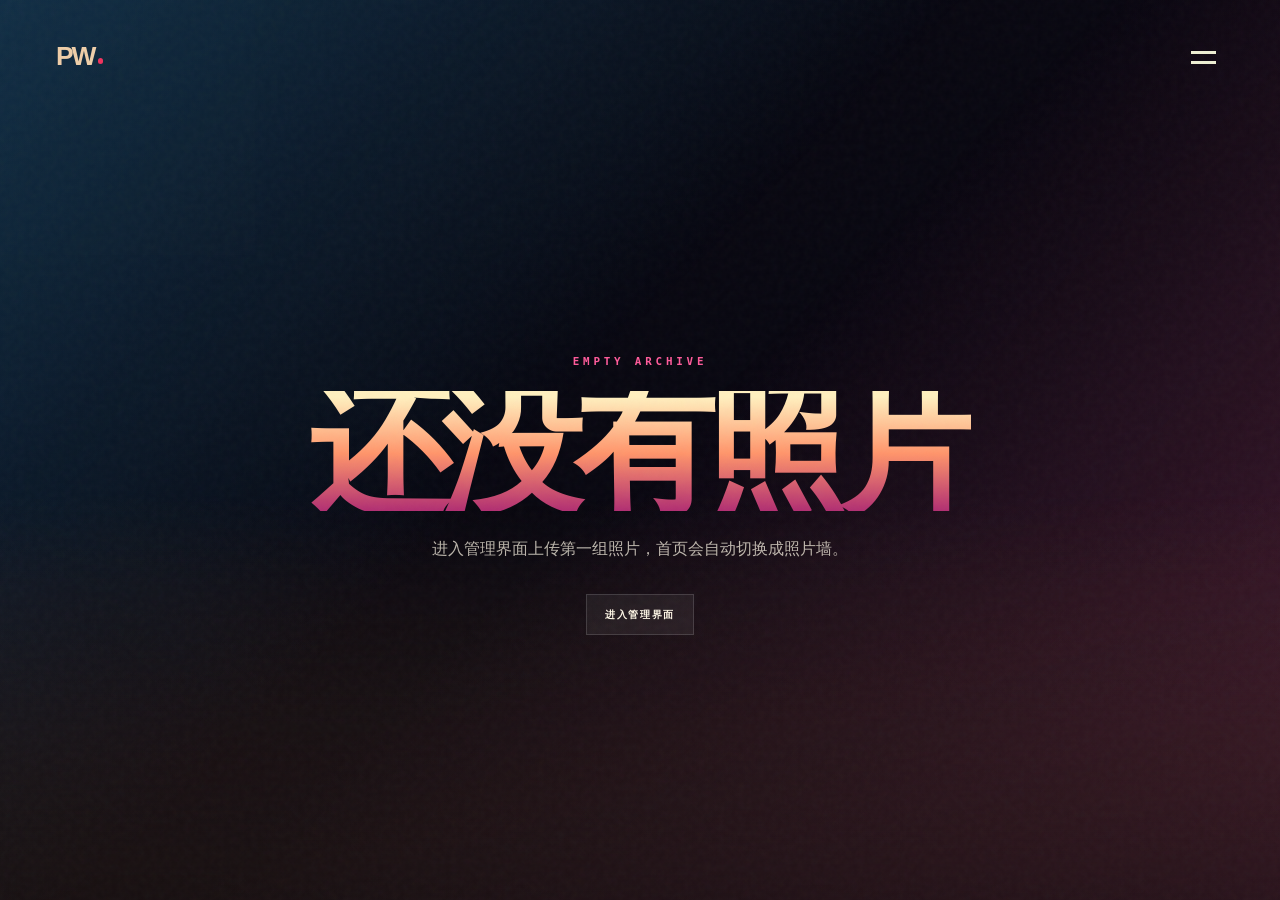
==== index.html @ e17e4522 "Improve empty photo wall state" ====
<!DOCTYPE html>
<html lang="zh-CN">
<head>
  <meta charset="UTF-8">
  <meta name="viewport" content="width=device-width, initial-scale=1.0">
  <meta name="theme-color" content="#090811">
  <title>PHOTO WALL — 记忆的维度</title>
  <link rel="stylesheet" href="style.css">
</head>
<body>
  <div class="loader" id="loader" aria-live="polite">
    <span class="loader-mark">PW</span>
    <div class="loader-progress"><span id="loader-bar"></span></div>
    <span class="loader-value" id="loader-value">00</span>
  </div>

  <header class="site-header" id="site-header">
    <a class="brand" href="#top" aria-label="返回顶部">
      <span class="brand-main">PW</span>
      <span class="brand-dot"></span>
    </a>
    <div class="header-count"><span id="header-current">01</span> / <span id="header-total">00</span></div>
    <button class="menu-button" id="menu-button" type="button" aria-label="打开照片索引" aria-expanded="false">
      <span></span><span></span>
    </button>
  </header>

  <aside class="menu-panel" id="menu-panel" aria-hidden="true">
    <div class="menu-panel-inner">
      <div class="menu-groups-head">
        <p class="eyebrow">PHOTO GROUPS</p>
        <span>选择要浏览的相册</span>
      </div>
      <div class="menu-groups" id="menu-groups"></div>
      <p class="eyebrow menu-archive-label">MEMORY ARCHIVE</p>
      <nav class="menu-list" id="menu-list"></nav>
      <p class="menu-foot">DRAG, SCROLL, REMEMBER.</p>
    </div>
  </aside>

  <div class="hm-wrapper" id="top">
    <section class="hero-mask" id="hero-mask">
      <div class="hm-bg"><img id="hm-bg-img" src="" alt=""></div>
      <div class="hm-color"></div>
      <div class="hm-vignette"></div>
      <div class="hm-matte" id="hm-matte"></div>

      <svg class="hm-cutout" id="hm-cutout" aria-label="照片墙 Photo Wall">
        <defs>
          <mask id="hm-text-mask">
            <rect id="hm-mask-base" x="0" y="0" width="100%" height="100%" fill="white"></rect>
            <g id="hm-mask-words" fill="black" text-anchor="middle">
              <text class="hm-svg-title">照片墙</text>
              <text class="hm-svg-subtitle">PHOTO WALL</text>
            </g>
          </mask>
        </defs>
        <rect class="hm-cutout-matte" x="0" y="0" width="100%" height="100%" mask="url(#hm-text-mask)"></rect>
        <g id="hm-fill-words" class="hm-fill-words" text-anchor="middle">
          <text class="hm-svg-title">照片墙</text>
          <text class="hm-svg-subtitle">PHOTO WALL</text>
        </g>
      </svg>

      <div class="scroll-cue">
        <span>SCROLL TO EXPLORE</span>
        <i></i>
      </div>

      <section class="empty-hero" id="empty-hero" aria-hidden="true">
        <p class="eyebrow">EMPTY ARCHIVE</p>
        <h1>还没有照片</h1>
        <p>进入管理界面上传第一组照片，首页会自动切换成照片墙。</p>
        <a href="/admin.html">进入管理界面</a>
      </section>

      <section class="release-panel" id="release-panel">
        <div class="release-glow"></div>
        <p class="eyebrow">A PERSONAL ARCHIVE</p>
        <h1 class="release-title">
          <span>瞬间</span>
          <span>永不褪色</span>
        </h1>
        <div class="release-meta">
          <span id="release-count">00 FRAMES</span>
          <span>CAPTURED IN TIME</span>
        </div>
        <div class="release-arrow">⌄</div>
      </section>

      <div class="hm-flash" id="hm-flash"></div>
    </section>
    <div class="hm-spacer"></div>
  </div>

  <main id="main">
    <section class="story-intro">
      <div class="story-intro-image parallax-media">
        <img id="story-cover" src="" alt="">
      </div>
      <div class="story-intro-copy reveal">
        <p class="eyebrow">THE STORY SO FAR</p>
        <h2 id="intro-quote">光影交错，时间在此停留。</h2>
        <p>一些地点，一些面孔，一些无法重演的天气。照片替我们留住了当时没来得及认真凝视的部分。</p>
      </div>
    </section>

    <div class="photo-stories" id="photo-sections"></div>

    <section class="archive">
      <div class="archive-head reveal">
        <p class="eyebrow">FULL ARCHIVE</p>
        <h2>全部影像</h2>
        <p>拖动浏览 / DRAG TO EXPLORE</p>
      </div>
      <div class="strip-viewport" id="strip-viewport">
        <div class="strip-track" id="strip-track"></div>
      </div>
    </section>

    <footer class="footer">
      <p class="eyebrow reveal">END OF TRANSMISSION</p>
      <div class="footer-mark reveal">PW</div>
      <p class="footer-copy reveal">EVERY FRAME, A UNIQUE MOMENT.</p>
      <button class="back-top reveal" id="back-top" type="button">返回顶部 ↑</button>
    </footer>
  </main>

  <div class="lightbox" id="lightbox" aria-hidden="true" role="dialog" aria-modal="true">
    <button class="lightbox-overlay" type="button" aria-label="关闭"></button>
    <button class="lightbox-close" id="lightbox-close" type="button" aria-label="关闭">&times;</button>
    <button class="lightbox-nav lightbox-prev" id="lightbox-prev" type="button" aria-label="上一张">‹</button>
    <button class="lightbox-nav lightbox-next" id="lightbox-next" type="button" aria-label="下一张">›</button>
    <div class="lightbox-content">
      <img class="lightbox-img" id="lightbox-img" src="" alt="">
      <div class="lightbox-caption" id="lightbox-caption"></div>
    </div>
    <div class="lightbox-counter" id="lightbox-counter"></div>
  </div>

  <script src="script.js"></script>
</body>
</html>
---- style.css ----
:root {
  --bg: #090811;
  --bg-soft: #11101a;
  --text: #fff8e7;
  --muted: rgba(255, 248, 231, 0.55);
  --pink: #ff5b9b;
  --orange: #ff8b5c;
  --purple: #7e3cff;
  --line: rgba(255, 255, 255, 0.14);
  --ease: cubic-bezier(0.16, 1, 0.3, 1);
  --display: Impact, Haettenschweiler, "Arial Narrow Bold", "PingFang SC", sans-serif;
  --sans: Arial, "PingFang SC", "Microsoft YaHei", sans-serif;
  --mono: "Cascadia Code", Consolas, monospace;
}

* { box-sizing: border-box; margin: 0; padding: 0; }
html { background: var(--bg); scroll-behavior: smooth; scrollbar-width: none; }
html::-webkit-scrollbar { display: none; width: 0; height: 0; }
body {
  background: var(--bg);
  color: var(--text);
  font-family: var(--sans);
  overflow-x: hidden;
  -webkit-font-smoothing: antialiased;
}
body.menu-open,
body.lightbox-open { overflow: hidden; }
button, a { color: inherit; font: inherit; }
button { border: 0; }
img { display: block; }

body::after {
  content: "";
  position: fixed;
  inset: 0;
  z-index: 1000;
  pointer-events: none;
  opacity: 0.035;
  background-image: url("data:image/svg+xml,%3Csvg viewBox='0 0 180 180' xmlns='http://www.w3.org/2000/svg'%3E%3Cfilter id='n'%3E%3CfeTurbulence type='fractalNoise' baseFrequency='.75' numOctaves='3' stitchTiles='stitch'/%3E%3C/filter%3E%3Crect width='100%25' height='100%25' filter='url(%23n)' opacity='.9'/%3E%3C/svg%3E");
}

.eyebrow {
  font-family: var(--mono);
  font-size: 0.68rem;
  font-weight: 700;
  letter-spacing: 0.35em;
  text-transform: uppercase;
}

/* Loader */
.loader {
  position: fixed;
  inset: 0;
  z-index: 2000;
  display: grid;
  grid-template-columns: auto minmax(120px, 280px) auto;
  align-items: center;
  justify-content: center;
  gap: 1.25rem;
  background: #08070e;
  transition: opacity 0.7s var(--ease), visibility 0.7s;
}
.loader.hidden { opacity: 0; visibility: hidden; pointer-events: none; }
.loader-mark { font: 900 1rem/1 var(--display); letter-spacing: -0.05em; }
.loader-progress { width: 30vw; max-width: 280px; height: 2px; background: rgba(255,255,255,.12); overflow: hidden; }
.loader-progress span { display: block; width: 0; height: 100%; background: linear-gradient(90deg, var(--pink), var(--orange)); transition: width .25s; }
.loader-value { font: 700 .65rem/1 var(--mono); color: var(--muted); }

/* Fixed chrome */
.site-header {
  position: fixed;
  z-index: 900;
  top: 0;
  left: 0;
  width: 100%;
  display: flex;
  align-items: center;
  justify-content: space-between;
  padding: 2.25rem 3.5rem;
  mix-blend-mode: difference;
  pointer-events: none;
}
.site-header.header-counter-hidden .header-count { opacity: 0; }
.site-header > * { pointer-events: auto; }
.brand { position: relative; display: flex; text-decoration: none; }
.brand-main { font: 900 1.65rem/.8 var(--display); letter-spacing: -.08em; }
.brand-dot { width: .32rem; height: .32rem; margin: .75rem 0 0 .25rem; border-radius: 50%; background: var(--pink); }
.header-count { font: 700 .62rem/1 var(--mono); letter-spacing: .18em; opacity: .7; }
.menu-button {
  width: 42px;
  height: 42px;
  display: grid;
  place-content: center;
  gap: 7px;
  background: transparent;
  cursor: pointer;
}
.menu-button span { width: 25px; height: 3px; background: currentColor; transition: transform .35s var(--ease); }
.menu-button[aria-expanded="true"] span:first-child { transform: translateY(5px) rotate(45deg); }
.menu-button[aria-expanded="true"] span:last-child { transform: translateY(-5px) rotate(-45deg); }

.menu-panel {
  position: fixed;
  inset: 0;
  z-index: 800;
  display: grid;
  place-items: center;
  background: rgba(9,8,17,.96);
  opacity: 0;
  visibility: hidden;
  transition: opacity .45s var(--ease), visibility .45s;
}
.menu-panel.open { opacity: 1; visibility: visible; }
.menu-panel-inner { width: min(900px, 86vw); max-height: 82vh; overflow-y: auto; scrollbar-width: none; }
.menu-panel-inner::-webkit-scrollbar { display: none; width: 0; height: 0; }
.menu-panel .eyebrow { color: var(--pink); margin: 0; }
.menu-groups-head { display: flex; align-items: baseline; justify-content: space-between; gap: 1rem; margin-bottom: 1rem; }
.menu-groups-head > span { color: var(--muted); font: 600 .55rem/1 var(--mono); letter-spacing: .12em; }
.menu-groups { display: flex; gap: .6rem; overflow-x: auto; padding-bottom: .6rem; scrollbar-width: none; }
.menu-groups::-webkit-scrollbar { display: none; width: 0; height: 0; }
.menu-group {
  position: relative;
  flex: 0 0 min(230px, 60vw);
  min-height: 76px;
  display: grid;
  grid-template-columns: 56px 1fr;
  gap: .75rem;
  align-items: center;
  padding: .65rem;
  color: var(--muted);
  background: rgba(255,255,255,.025);
  border: 1px solid var(--line);
  text-align: left;
}
.menu-group:hover { color: var(--text); border-color: rgba(255,255,255,.3); }
.menu-group.current { color: var(--text); border-color: var(--pink); box-shadow: inset 3px 0 0 var(--pink); }
.menu-group img, .menu-group-cover { width: 56px; height: 52px; object-fit: cover; background: #171521; }
.menu-group strong, .menu-group small { display: block; overflow: hidden; text-overflow: ellipsis; white-space: nowrap; }
.menu-group strong { font-size: .78rem; }
.menu-group small { margin-top: .35rem; font: 600 .52rem/1 var(--mono); }
.menu-group em { position: absolute; top: .35rem; right: .4rem; color: var(--pink); font: normal 700 .43rem/1 var(--mono); letter-spacing: .08em; }
.menu-group:disabled { opacity: .45; cursor: default; }
.menu-archive-label { margin-top: 2rem !important; margin-bottom: 1rem !important; }
.menu-list { display: grid; grid-template-columns: 1fr 1fr; column-gap: 2rem; border-top: 1px solid var(--line); }
.menu-list button {
  display: flex;
  justify-content: space-between;
  min-width: 0;
  padding: 1rem 0;
  background: transparent;
  border-bottom: 1px solid var(--line);
  font: 900 clamp(1.15rem, 2.25vw, 2rem)/1.05 var(--display);
  text-align: left;
  cursor: pointer;
  transition: color .25s, padding .25s var(--ease);
}
.menu-list button span { overflow: hidden; text-overflow: ellipsis; white-space: nowrap; }
.menu-list button:hover { color: var(--pink); padding-left: 1rem; }
.menu-list small { font: 600 .6rem/1 var(--mono); letter-spacing: .15em; align-self: center; }
.menu-foot { margin-top: 2rem; font: 600 .58rem/1 var(--mono); color: var(--muted); letter-spacing: .25em; }

/* Hero */
.hm-wrapper {
  position: relative;
  z-index: 1;
  height: 340vh;
  margin-bottom: -2px;
  background: var(--bg);
}
.hero-mask { position: sticky; top: 0; height: 100vh; overflow: hidden; background: var(--bg); }
.hm-spacer { height: 240vh; }
.hm-bg, .hm-color, .hm-vignette, .hm-matte, .hm-flash { position: absolute; inset: 0; }
.hm-bg img {
  width: 100%;
  height: 100%;
  object-fit: cover;
  filter: saturate(1.05) contrast(1.04);
}
.hm-bg,
.hm-color,
.hm-vignette {
  opacity: var(--cover-opacity, 1);
  will-change: opacity;
}
.hm-color {
  background:
    linear-gradient(135deg, rgba(45,167,232,.28), transparent 45%),
    linear-gradient(315deg, rgba(255,85,145,.28), transparent 50%),
    linear-gradient(0deg, rgba(255,155,95,.22), transparent 45%);
  mix-blend-mode: color;
}
.hm-vignette { background: linear-gradient(180deg, rgba(5,5,10,.05), rgba(5,5,10,.05) 55%, rgba(5,5,10,.65)); }
.hm-matte { background: var(--bg); opacity: var(--matte, 0); }
.hm-cutout {
  position: absolute;
  inset: 0;
  z-index: 2;
  width: 100%;
  height: 100%;
  overflow: visible;
  opacity: 0;
  will-change: opacity;
}
.hm-cutout-matte { fill: var(--bg); }
.hm-svg-title,
.hm-svg-subtitle {
  font-family: var(--display);
  font-weight: 900;
  text-transform: uppercase;
}
.hm-svg-title { letter-spacing: -.07em; }
.hm-svg-subtitle { letter-spacing: .5em; }
.hm-fill-words { fill: var(--text); opacity: 0; }
.scroll-cue {
  position: absolute;
  bottom: 2.5rem;
  left: 50%;
  display: flex;
  flex-direction: column;
  align-items: center;
  gap: .8rem;
  transform: translateX(-50%);
  font: 700 .55rem/1 var(--mono);
  letter-spacing: .28em;
}
.scroll-cue i { display: block; width: 1px; height: 42px; background: rgba(255,255,255,.7); transform-origin: top; animation: cue 1.8s ease-in-out infinite; }
@keyframes cue { 0%,100% { transform: scaleY(.25); opacity: .3; } 50% { transform: scaleY(1); opacity: 1; } }
.hm-flash { z-index: 4; background: white; opacity: 0; pointer-events: none; }

.empty-state .hm-wrapper { height: 100vh; }
.empty-state .hm-spacer,
.empty-state #main,
.empty-state .scroll-cue,
.empty-state .hm-cutout,
.empty-state .hm-bg img { display: none; }
.empty-state .hm-color { opacity: .95; mix-blend-mode: normal; }
.empty-state .hm-vignette { opacity: 1; }
.empty-hero {
  position: absolute;
  inset: 0;
  z-index: 5;
  display: none;
  flex-direction: column;
  align-items: center;
  justify-content: center;
  padding: 8rem 1.5rem 4rem;
  text-align: center;
}
.empty-state .empty-hero { display: flex; }
.empty-hero .eyebrow { color: var(--pink); margin-bottom: 1.25rem; }
.empty-hero h1 {
  font: 900 clamp(4rem, 11vw, 9rem)/.85 var(--display);
  letter-spacing: -.06em;
  background: linear-gradient(180deg, #fff0bf 5%, #ff956b 52%, #b12e72 100%);
  -webkit-background-clip: text;
  background-clip: text;
  color: transparent;
}
.empty-hero p {
  width: min(520px, 90vw);
  margin-top: 1.5rem;
  color: rgba(255,248,231,.72);
  line-height: 1.7;
}
.empty-hero a,
.menu-admin-link {
  display: inline-flex;
  align-items: center;
  justify-content: center;
  margin-top: 2rem;
  padding: .9rem 1.15rem;
  color: var(--text);
  background: rgba(255,255,255,.06);
  border: 1px solid var(--line);
  text-decoration: none;
  font: 700 .62rem/1 var(--mono);
  letter-spacing: .16em;
}
.empty-hero a:hover,
.menu-admin-link:hover { border-color: var(--pink); color: var(--pink); }

/* Release beat */
#main {
  position: relative;
  z-index: 5;
  margin-top: -2px;
  background: var(--bg);
}
.release-panel {
  position: absolute;
  inset: 0;
  z-index: 3;
  display: flex;
  flex-direction: column;
  align-items: center;
  justify-content: center;
  padding: 8rem 2rem;
  overflow: hidden;
  text-align: center;
  opacity: 0;
  transform: translateY(var(--release-y, 10vh)) scale(var(--release-scale, .94));
  pointer-events: none;
  will-change: opacity, transform;
}
.release-glow {
  position: absolute;
  width: min(62vw, 760px);
  aspect-ratio: 1;
  border-radius: 50%;
  background: radial-gradient(circle, rgba(126,60,255,.18), rgba(255,91,155,.06) 38%, transparent 72%);
  filter: blur(28px);
}
.release-panel .eyebrow {
  position: relative;
  color: var(--pink);
  margin-bottom: 1.5rem;
}
.release-title {
  position: relative;
  display: flex;
  flex-direction: column;
  align-items: center;
  font: 900 clamp(4rem, 10vw, 8.75rem)/.83 var(--display);
  letter-spacing: -.06em;
  text-transform: uppercase;
}
.release-title span {
  background: linear-gradient(180deg, #fff0bf 5%, #ff956b 48%, #b12e72 98%);
  -webkit-background-clip: text;
  background-clip: text;
  color: transparent;
}
.release-title span:last-child { margin-left: .35em; }
.release-meta {
  position: relative;
  display: flex;
  gap: 2.5rem;
  margin-top: 2.75rem;
  padding-top: 1.25rem;
  border-top: 1px solid var(--line);
  font: 700 .6rem/1 var(--mono);
  letter-spacing: .2em;
  color: var(--muted);
}
.release-arrow { position: absolute; bottom: 3rem; color: var(--pink); font-size: 2rem; animation: bob 1.8s infinite; }
@keyframes bob { 50% { transform: translateY(10px); } }

/* Story intro */
.story-intro { position: relative; min-height: 160vh; overflow: hidden; }
.story-intro-image { position: sticky; top: 0; height: 100vh; overflow: hidden; background: var(--bg); }
.story-intro-image::after { content: ""; position: absolute; inset: 0; background: linear-gradient(90deg, rgba(9,8,17,.85), rgba(9,8,17,.08) 70%), linear-gradient(0deg, var(--bg), transparent 30%); }
.story-intro-image img { width: 100%; height: 106%; object-fit: cover; transform: translateY(var(--media-y, -3%)); filter: brightness(.76) saturate(1.08); }
.story-intro-copy { position: absolute; z-index: 2; left: 8vw; top: 42%; width: min(590px, 82vw); }
.story-intro-copy .eyebrow { color: var(--pink); margin-bottom: 1.5rem; }
.story-intro-copy h2 { font: 900 clamp(3rem, 7vw, 6.5rem)/.92 var(--display); letter-spacing: -.045em; }
.story-intro-copy > p:last-child { width: min(480px, 100%); margin-top: 2rem; font-size: clamp(1rem, 1.5vw, 1.3rem); line-height: 1.65; color: rgba(255,248,231,.76); }

/* Generated stories */
.photo-story { position: relative; min-height: 170vh; padding: 12vh 6vw; overflow: clip; }
.photo-story:nth-child(odd) { background: #0d0b15; }
.story-heading { position: relative; z-index: 4; width: min(650px, 82vw); }
.photo-story:nth-child(even) .story-heading { margin-left: auto; }
.story-number { display: block; margin-bottom: 1rem; color: var(--pink); font: 700 .65rem/1 var(--mono); letter-spacing: .35em; }
.story-heading h2 { font: 900 clamp(3.5rem, 8vw, 8rem)/.84 var(--display); letter-spacing: -.055em; text-transform: uppercase; }
.story-heading h2.long { font-size: clamp(3rem, 6.5vw, 6.75rem); line-height: .9; }
.story-place-detail {
  margin-top: 1rem;
  color: var(--pink);
  font: 700 clamp(.7rem, 1vw, .9rem)/1.4 var(--mono);
  letter-spacing: .18em;
  text-transform: uppercase;
}
.story-date { margin-top: 1.25rem; font: 700 .68rem/1 var(--mono); letter-spacing: .16em; color: var(--muted); }
.story-quote { margin-top: 2rem; color: #ffa4c8; font-size: clamp(1.2rem, 2.2vw, 2rem); font-weight: 800; line-height: 1.25; }
.story-copy { width: min(390px, 80vw); margin-top: 1.25rem; color: rgba(255,248,231,.7); line-height: 1.7; }
.story-media { position: absolute; overflow: hidden; cursor: zoom-in; background: #16131f; }
.story-media img { width: 100%; height: 108%; object-fit: cover; transform: translateY(var(--media-y, -4%)); transition: filter .5s, transform .8s var(--ease); }
.story-media:hover img { filter: brightness(1.08) saturate(1.1); }
.story-media-primary { top: 33vh; right: 0; width: 62vw; height: 78vh; }
.photo-story:nth-child(even) .story-media-primary { right: auto; left: 0; }
.story-media-secondary { top: 112vh; left: 9vw; width: 32vw; height: 48vh; z-index: 2; }
.photo-story:nth-child(even) .story-media-secondary { left: auto; right: 9vw; }
.story-caption { position: absolute; z-index: 3; top: 125vh; right: 7vw; width: min(360px, 40vw); }
.photo-story:nth-child(even) .story-caption { right: auto; left: 7vw; }
.story-caption .eyebrow { color: var(--orange); margin-bottom: 1rem; }
.story-caption p:last-child { color: var(--muted); line-height: 1.65; }

/* Archive */
.archive { padding: 10rem 0; overflow: hidden; background: #08070e; }
.archive-head { display: grid; grid-template-columns: 1fr auto; align-items: end; padding: 0 4vw 3rem; }
.archive-head .eyebrow { grid-column: 1 / -1; color: var(--pink); margin-bottom: 1rem; }
.archive-head h2 { font: 900 clamp(3.5rem, 8vw, 8rem)/.8 var(--display); letter-spacing: -.05em; }
.archive-head > p:last-child { font: 600 .58rem/1 var(--mono); letter-spacing: .18em; color: var(--muted); }
.strip-viewport { width: 100%; overflow-x: auto; scrollbar-width: none; cursor: grab; }
.strip-viewport::-webkit-scrollbar { display: none; }
.strip-track { display: flex; gap: 3px; width: max-content; padding: 0 4vw; }
.strip-item { position: relative; flex: 0 0 auto; height: 58vh; max-height: 560px; overflow: hidden; cursor: zoom-in; }
.strip-item img { width: auto; height: 100%; filter: brightness(.78); transition: filter .4s, transform .7s var(--ease); }
.strip-item:hover img { filter: brightness(1); transform: scale(1.035); }
.strip-item-label { position: absolute; left: 1rem; bottom: 1rem; font: 700 .58rem/1 var(--mono); letter-spacing: .16em; opacity: 0; transition: opacity .3s; }
.strip-item:hover .strip-item-label { opacity: 1; }

/* Footer */
.footer { min-height: 90vh; display: flex; flex-direction: column; align-items: center; justify-content: center; gap: 2rem; text-align: center; background: linear-gradient(180deg, #08070e, #180b1d); }
.footer .eyebrow { color: var(--pink); }
.footer-mark { font: 900 clamp(8rem, 25vw, 22rem)/.7 var(--display); letter-spacing: -.1em; background: linear-gradient(145deg, #ffdda5, #ff5b9b 50%, #7e3cff); -webkit-background-clip: text; background-clip: text; color: transparent; }
.footer-copy { font: 700 .65rem/1 var(--mono); letter-spacing: .25em; color: var(--muted); }
.back-top { padding: .8rem 1.1rem; background: transparent; border: 1px solid var(--line); font: 700 .62rem/1 var(--mono); letter-spacing: .15em; cursor: pointer; }

/* Reveal */
.reveal { opacity: 0; transform: translateY(70px); transition: opacity 1s var(--ease), transform 1s var(--ease); }
.reveal.visible { opacity: 1; transform: none; }

/* Lightbox */
.lightbox { position: fixed; inset: 0; z-index: 1500; display: grid; place-items: center; opacity: 0; visibility: hidden; transition: opacity .4s, visibility .4s; }
.lightbox.active { opacity: 1; visibility: visible; }
.lightbox-overlay { position: absolute; inset: 0; background: rgba(5,4,10,.94); backdrop-filter: blur(18px); cursor: zoom-out; }
.lightbox-content { position: relative; z-index: 2; display: flex; flex-direction: column; align-items: center; }
.lightbox-img { max-width: 86vw; max-height: 76vh; object-fit: contain; box-shadow: 0 35px 100px rgba(0,0,0,.55); }
.lightbox-caption { max-width: 80vw; margin-top: 1.25rem; font: 600 .62rem/1.5 var(--mono); letter-spacing: .15em; color: var(--muted); text-align: center; }
.lightbox-close, .lightbox-nav { position: absolute; z-index: 3; background: transparent; cursor: pointer; }
.lightbox-close { top: 2rem; right: 2rem; font-size: 2.4rem; }
.lightbox-nav { top: 50%; transform: translateY(-50%); font-size: 4rem; opacity: .6; }
.lightbox-prev { left: 2rem; }
.lightbox-next { right: 2rem; }
.lightbox-counter { position: absolute; z-index: 3; bottom: 2rem; font: 700 .65rem/1 var(--mono); letter-spacing: .2em; color: var(--muted); }

@media (max-width: 800px) {
  .site-header { padding: 1.4rem 1.25rem; }
  .header-count { display: none; }
  .menu-list { grid-template-columns: 1fr; }
  .menu-groups-head { align-items: flex-start; flex-direction: column; }
  .hm-wrapper { height: 280vh; }
  .hm-spacer { height: 180vh; }
  .scroll-cue { bottom: 1.25rem; }
  .release-panel { min-height: 100vh; }
  .release-title { font-size: 21vw; }
  .release-title span:last-child { margin-left: 0; }
  .release-meta { flex-direction: column; gap: .75rem; }
  .story-intro { min-height: 135vh; }
  .story-intro-copy { left: 1.5rem; top: 45%; }
  .story-intro-copy h2 { font-size: 14vw; }
  .photo-story { min-height: 145vh; padding: 10vh 1.5rem; }
  .photo-story:nth-child(even) .story-heading { margin-left: 0; }
  .story-heading h2 { font-size: 15vw; }
  .story-heading h2.long { font-size: 12vw; }
  .story-media-primary,
  .photo-story:nth-child(even) .story-media-primary { top: 42vh; left: 1.5rem; right: auto; width: calc(100vw - 1.5rem); height: 58vh; }
  .story-media-secondary,
  .photo-story:nth-child(even) .story-media-secondary { top: 94vh; left: auto; right: 1.5rem; width: 55vw; height: 38vh; }
  .story-caption,
  .photo-story:nth-child(even) .story-caption { top: 105vh; left: 1.5rem; right: auto; width: 36vw; }
  .archive { padding: 7rem 0; }
  .archive-head { grid-template-columns: 1fr; padding: 0 1.5rem 2rem; }
  .archive-head > p:last-child { margin-top: 1.5rem; }
  .strip-track { padding: 0 1.5rem; }
  .strip-item { height: 42vh; }
  .lightbox-nav { font-size: 2.5rem; }
  .lightbox-prev { left: .5rem; }
  .lightbox-next { right: .5rem; }
  .loader { grid-template-columns: auto minmax(100px, 45vw) auto; }
}

@media (prefers-reduced-motion: reduce) {
  html { scroll-behavior: auto; }
  *, *::before, *::after { animation-duration: .01ms !important; animation-iteration-count: 1 !important; transition-duration: .01ms !important; }
}
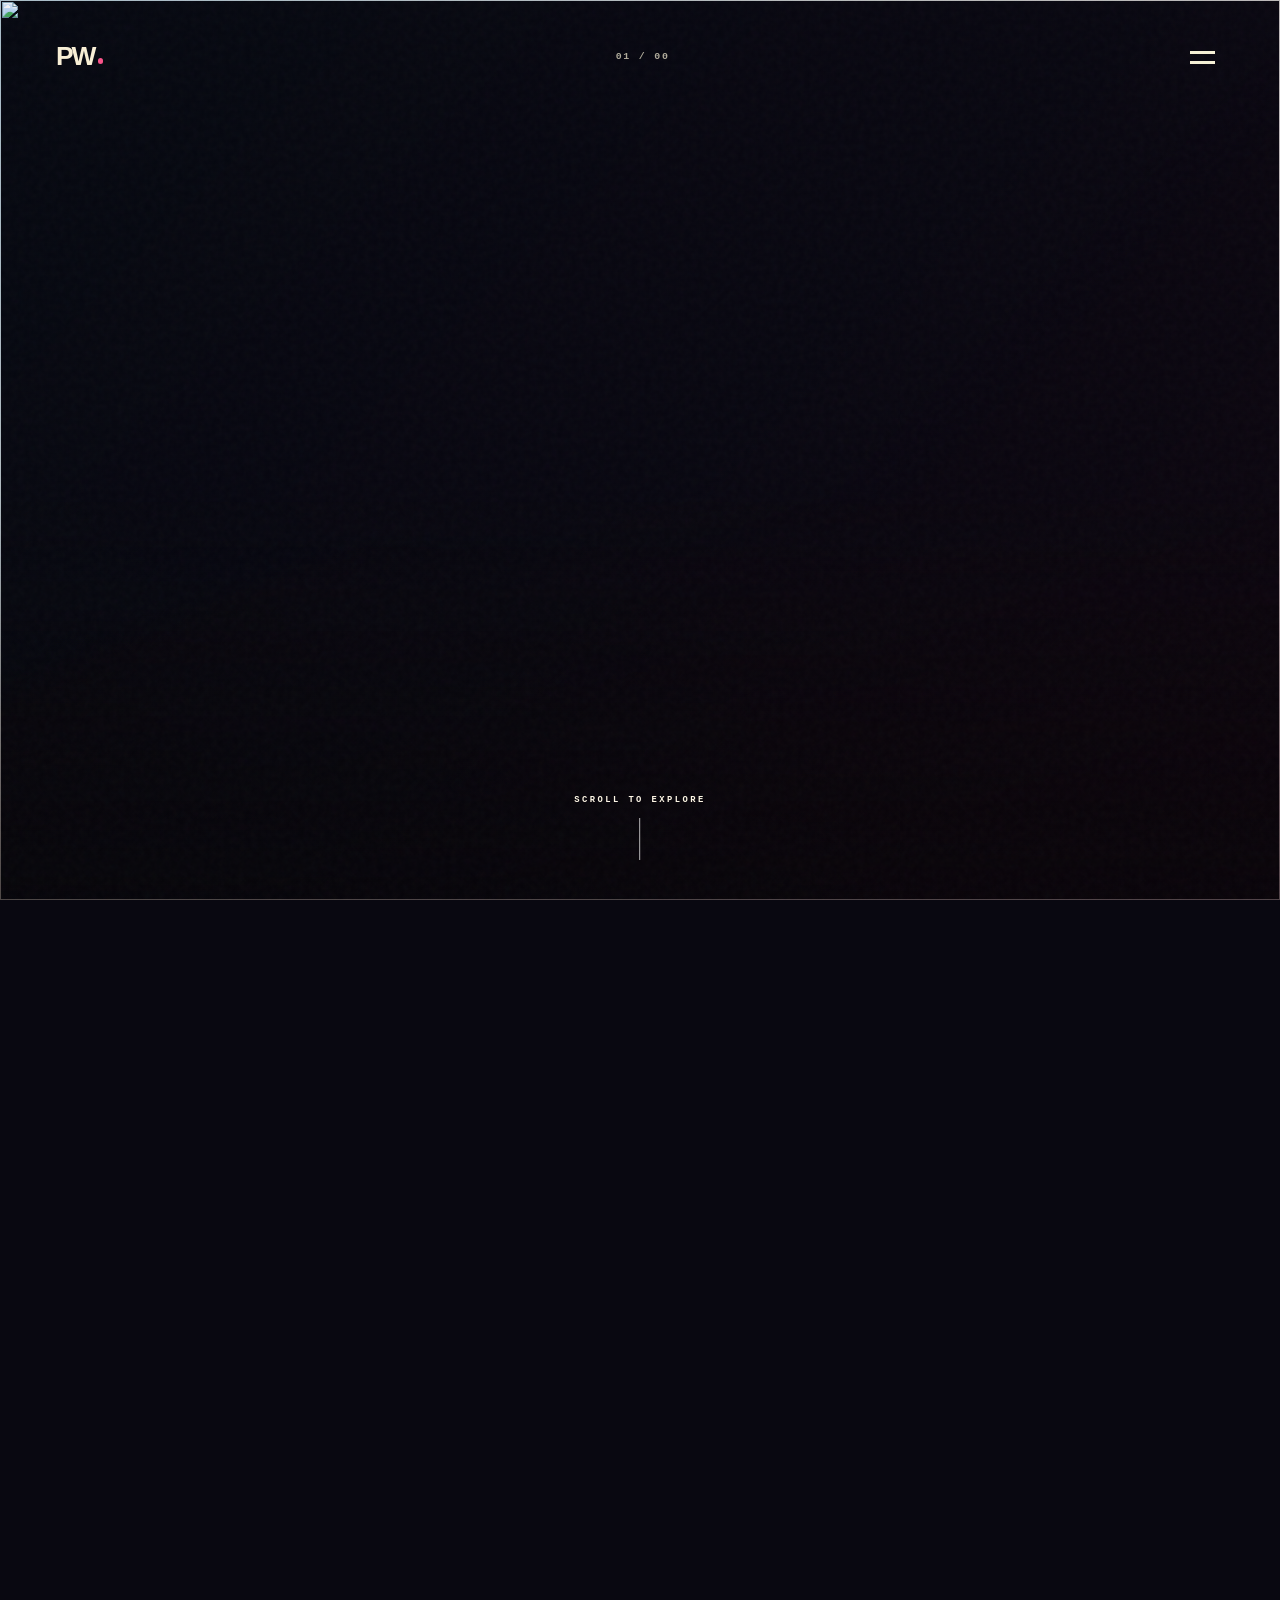
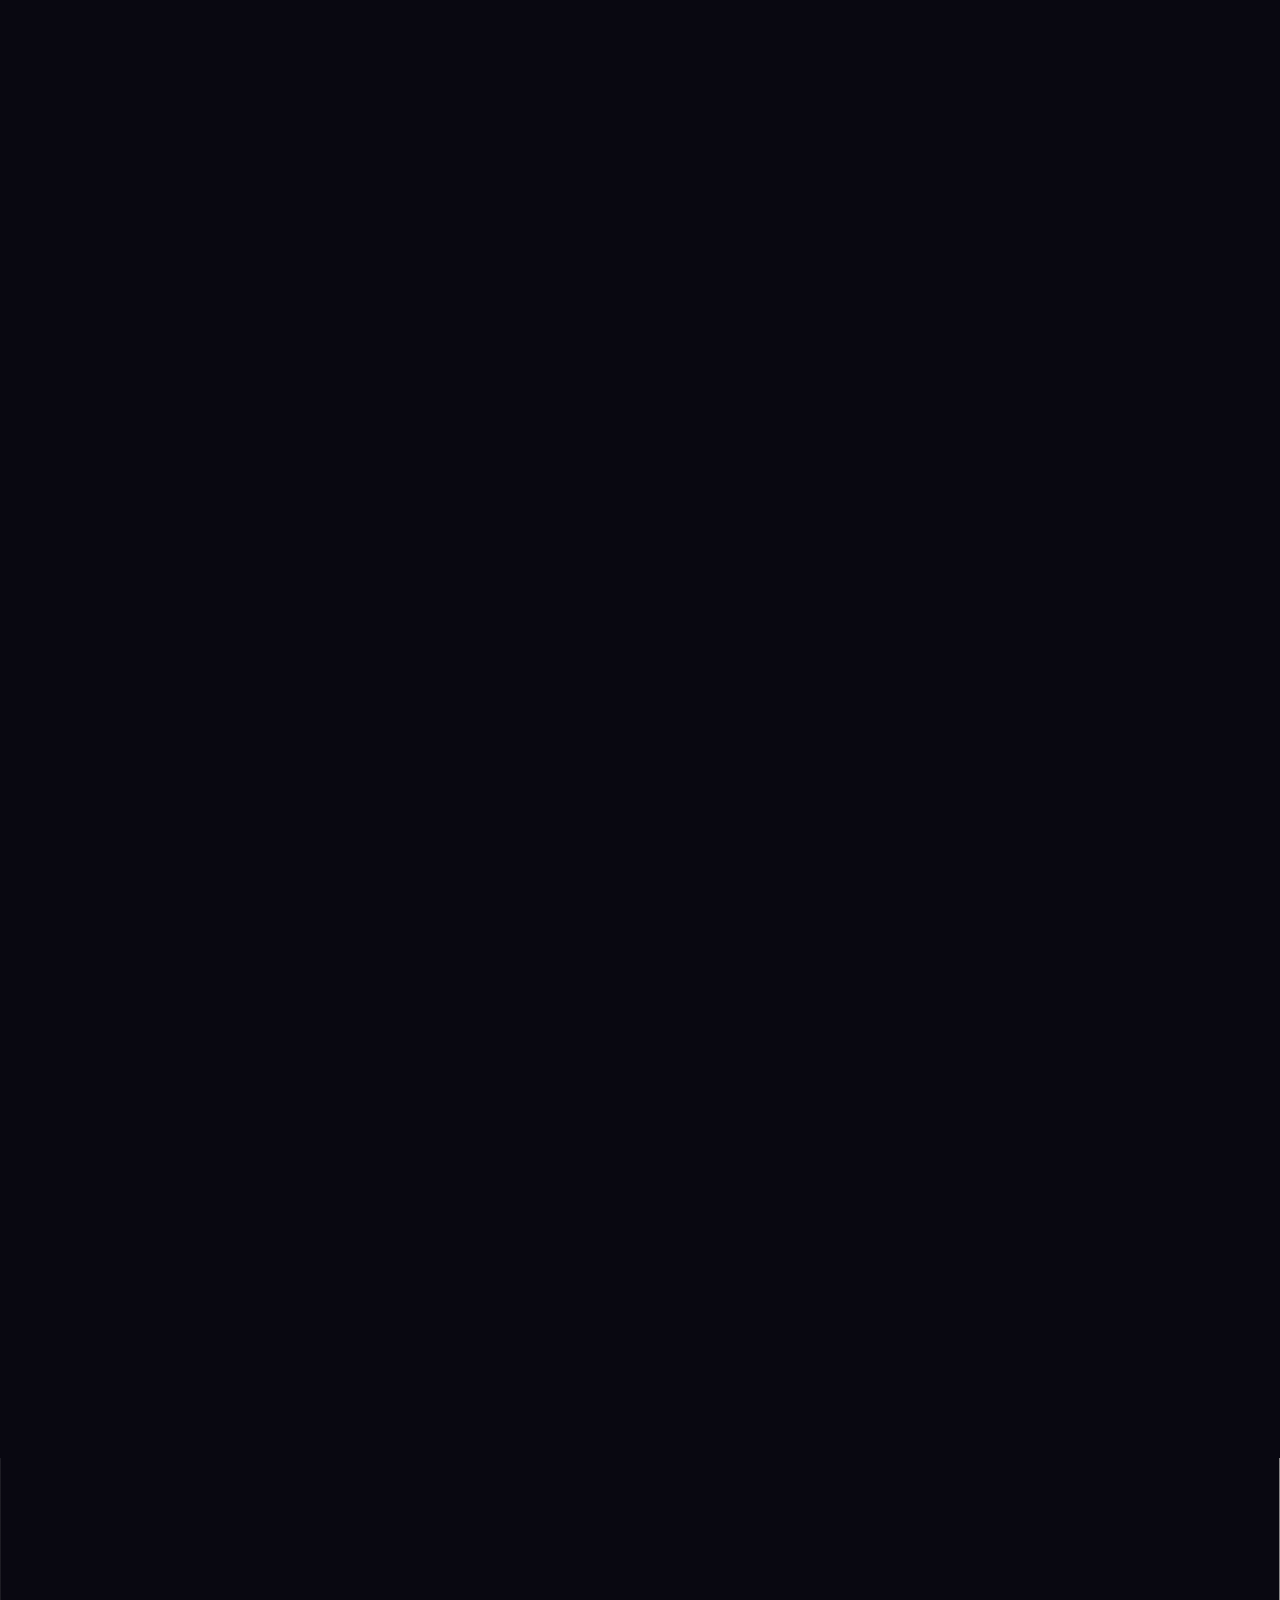
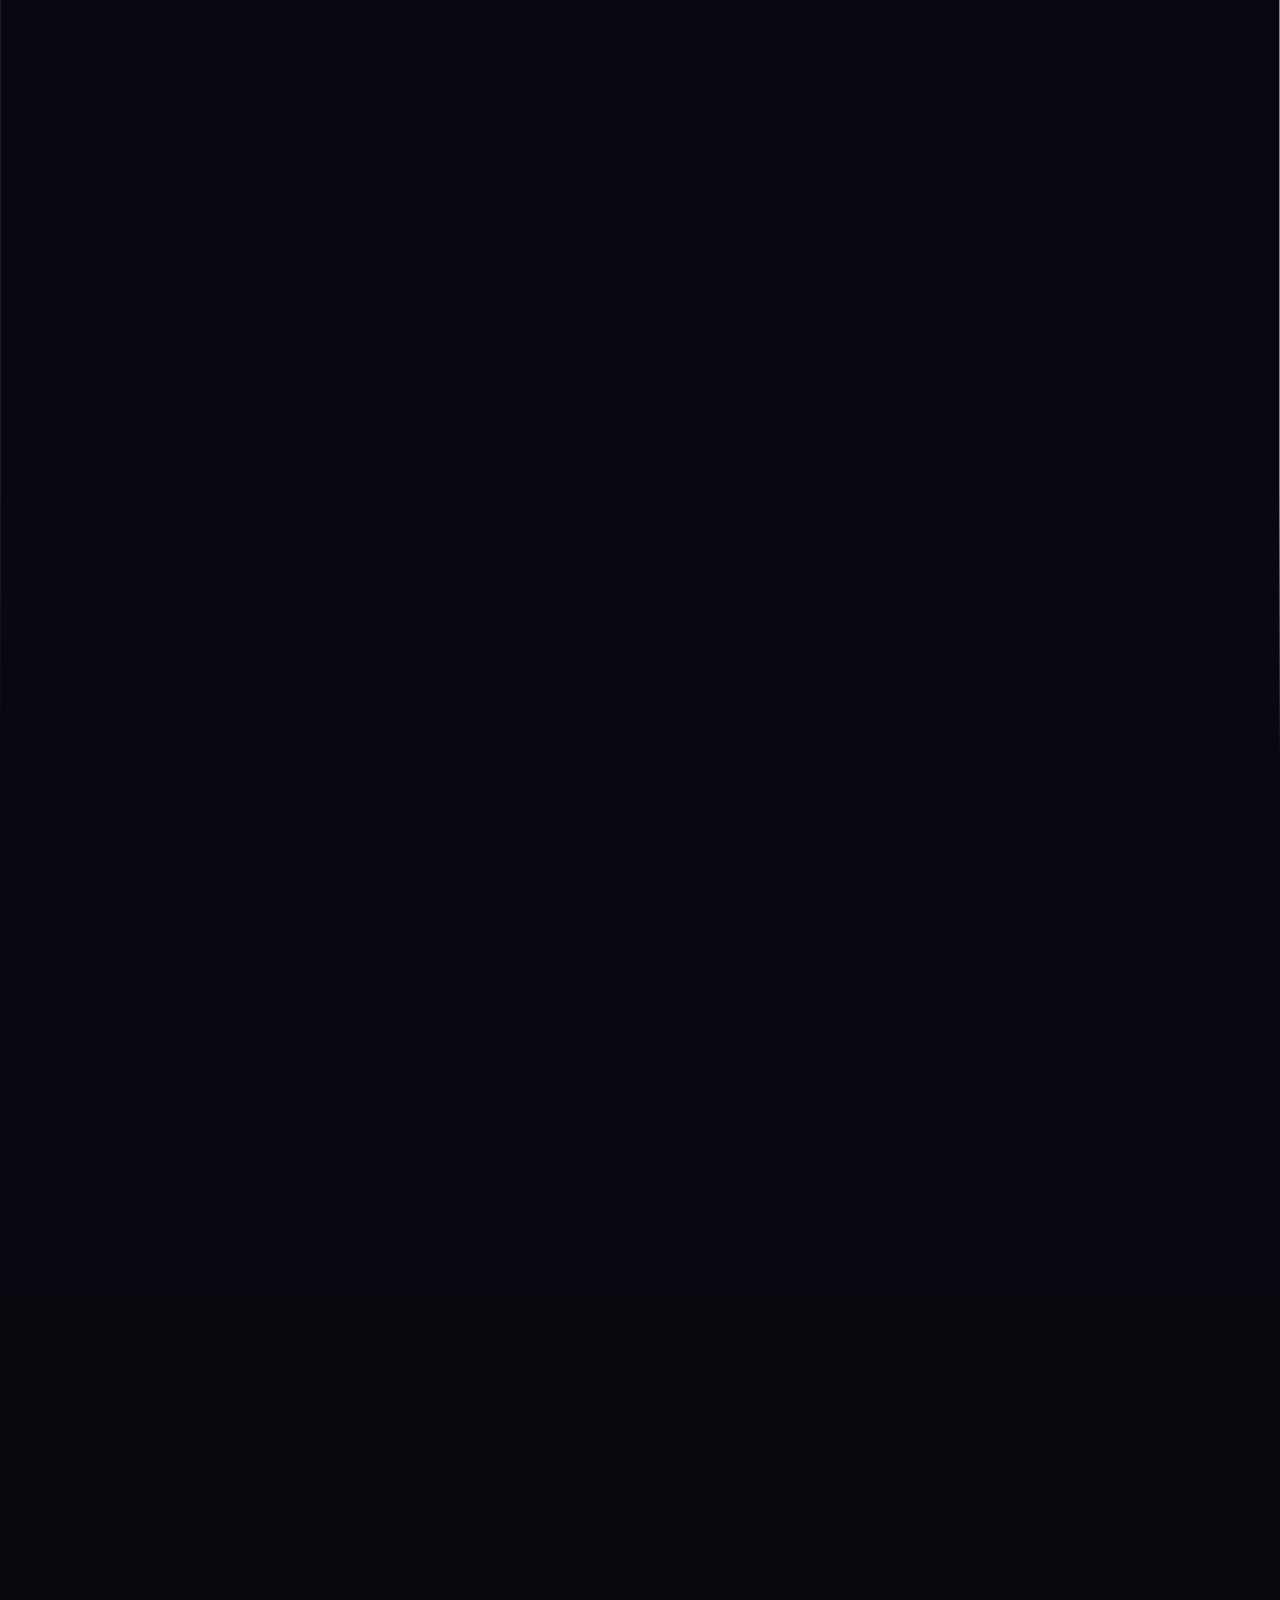
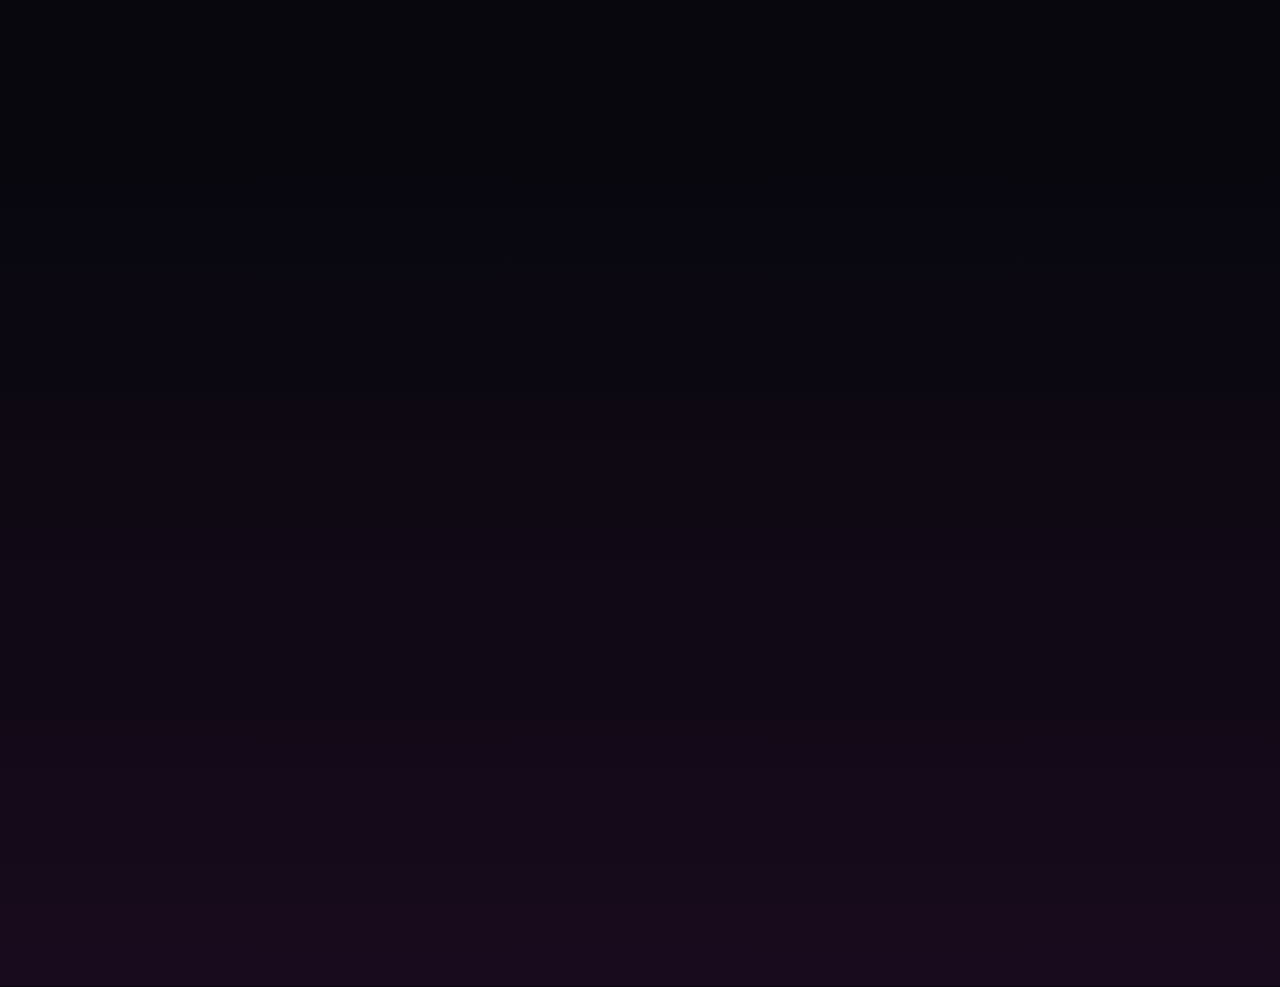
==== commit fee1ea6a: "Revert "Improve empty photo wall state" This reverts commit e17e4522c926933ae676885854abb81f1a904ef3" ====
--- a/index.html
+++ b/index.html
@@ -67,13 +67,6 @@
         <i></i>
       </div>
 
-      <section class="empty-hero" id="empty-hero" aria-hidden="true">
-        <p class="eyebrow">EMPTY ARCHIVE</p>
-        <h1>还没有照片</h1>
-        <p>进入管理界面上传第一组照片，首页会自动切换成照片墙。</p>
-        <a href="/admin.html">进入管理界面</a>
-      </section>
-
       <section class="release-panel" id="release-panel">
         <div class="release-glow"></div>
         <p class="eyebrow">A PERSONAL ARCHIVE</p>
--- a/style.css
+++ b/style.css
@@ -226,58 +226,6 @@
 .scroll-cue i { display: block; width: 1px; height: 42px; background: rgba(255,255,255,.7); transform-origin: top; animation: cue 1.8s ease-in-out infinite; }
 @keyframes cue { 0%,100% { transform: scaleY(.25); opacity: .3; } 50% { transform: scaleY(1); opacity: 1; } }
 .hm-flash { z-index: 4; background: white; opacity: 0; pointer-events: none; }
-
-.empty-state .hm-wrapper { height: 100vh; }
-.empty-state .hm-spacer,
-.empty-state #main,
-.empty-state .scroll-cue,
-.empty-state .hm-cutout,
-.empty-state .hm-bg img { display: none; }
-.empty-state .hm-color { opacity: .95; mix-blend-mode: normal; }
-.empty-state .hm-vignette { opacity: 1; }
-.empty-hero {
-  position: absolute;
-  inset: 0;
-  z-index: 5;
-  display: none;
-  flex-direction: column;
-  align-items: center;
-  justify-content: center;
-  padding: 8rem 1.5rem 4rem;
-  text-align: center;
-}
-.empty-state .empty-hero { display: flex; }
-.empty-hero .eyebrow { color: var(--pink); margin-bottom: 1.25rem; }
-.empty-hero h1 {
-  font: 900 clamp(4rem, 11vw, 9rem)/.85 var(--display);
-  letter-spacing: -.06em;
-  background: linear-gradient(180deg, #fff0bf 5%, #ff956b 52%, #b12e72 100%);
-  -webkit-background-clip: text;
-  background-clip: text;
-  color: transparent;
-}
-.empty-hero p {
-  width: min(520px, 90vw);
-  margin-top: 1.5rem;
-  color: rgba(255,248,231,.72);
-  line-height: 1.7;
-}
-.empty-hero a,
-.menu-admin-link {
-  display: inline-flex;
-  align-items: center;
-  justify-content: center;
-  margin-top: 2rem;
-  padding: .9rem 1.15rem;
-  color: var(--text);
-  background: rgba(255,255,255,.06);
-  border: 1px solid var(--line);
-  text-decoration: none;
-  font: 700 .62rem/1 var(--mono);
-  letter-spacing: .16em;
-}
-.empty-hero a:hover,
-.menu-admin-link:hover { border-color: var(--pink); color: var(--pink); }
 
 /* Release beat */
 #main {
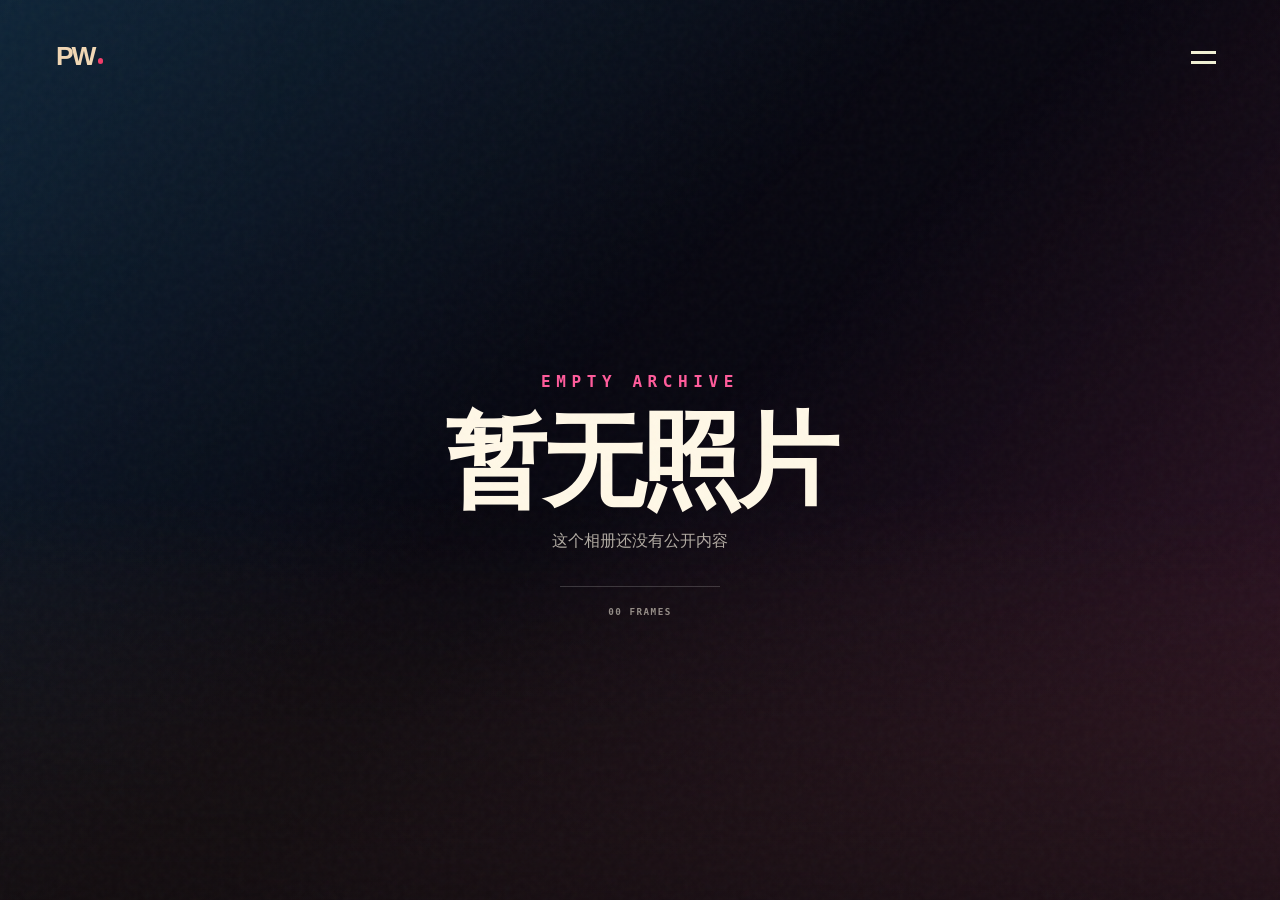
==== commit 808554fe: "Add configurable admin path" ====
--- a/index.html
+++ b/index.html
@@ -67,6 +67,13 @@
         <i></i>
       </div>
 
+      <section class="empty-hero" id="empty-hero" aria-hidden="true">
+        <p class="eyebrow">EMPTY ARCHIVE</p>
+        <h1>暂无照片</h1>
+        <p>这个相册还没有公开内容</p>
+        <span>00 FRAMES</span>
+      </section>
+
       <section class="release-panel" id="release-panel">
         <div class="release-glow"></div>
         <p class="eyebrow">A PERSONAL ARCHIVE</p>
--- a/style.css
+++ b/style.css
@@ -226,6 +226,57 @@
 .scroll-cue i { display: block; width: 1px; height: 42px; background: rgba(255,255,255,.7); transform-origin: top; animation: cue 1.8s ease-in-out infinite; }
 @keyframes cue { 0%,100% { transform: scaleY(.25); opacity: .3; } 50% { transform: scaleY(1); opacity: 1; } }
 .hm-flash { z-index: 4; background: white; opacity: 0; pointer-events: none; }
+
+.empty-state .hm-wrapper { height: 100vh; }
+.empty-state .hm-spacer,
+.empty-state #main,
+.empty-state .scroll-cue,
+.empty-state .hm-cutout,
+.empty-state .hm-bg img { display: none; }
+.empty-state .hm-color { opacity: .7; mix-blend-mode: normal; }
+.empty-state .hm-vignette { opacity: 1; }
+.empty-hero {
+  position: absolute;
+  inset: 0;
+  z-index: 5;
+  display: none;
+  flex-direction: column;
+  align-items: center;
+  justify-content: center;
+  padding: 8rem 1.5rem 4rem;
+  text-align: center;
+}
+.empty-state .empty-hero { display: flex; }
+.empty-hero .eyebrow { color: var(--pink); margin-bottom: 1.25rem; }
+.empty-hero h1 {
+  margin: 0;
+  font: 900 clamp(3.5rem, 8vw, 7rem)/.9 var(--display);
+  letter-spacing: -.045em;
+}
+.empty-hero p {
+  width: min(520px, 90vw);
+  margin-top: 1.25rem;
+  color: rgba(255,248,231,.68);
+  font-size: clamp(.95rem, 1.25vw, 1.15rem);
+  line-height: 1.7;
+}
+.empty-hero span {
+  margin-top: 2rem;
+  padding-top: 1.25rem;
+  min-width: 160px;
+  border-top: 1px solid rgba(255,255,255,.18);
+  color: var(--muted);
+  font: 700 .58rem/1 var(--mono);
+  letter-spacing: .16em;
+}
+.menu-empty-note {
+  display: block;
+  padding: 1rem 0;
+  color: var(--muted);
+  border-top: 1px solid var(--line);
+  font: 700 .6rem/1 var(--mono);
+  letter-spacing: .16em;
+}
 
 /* Release beat */
 #main {
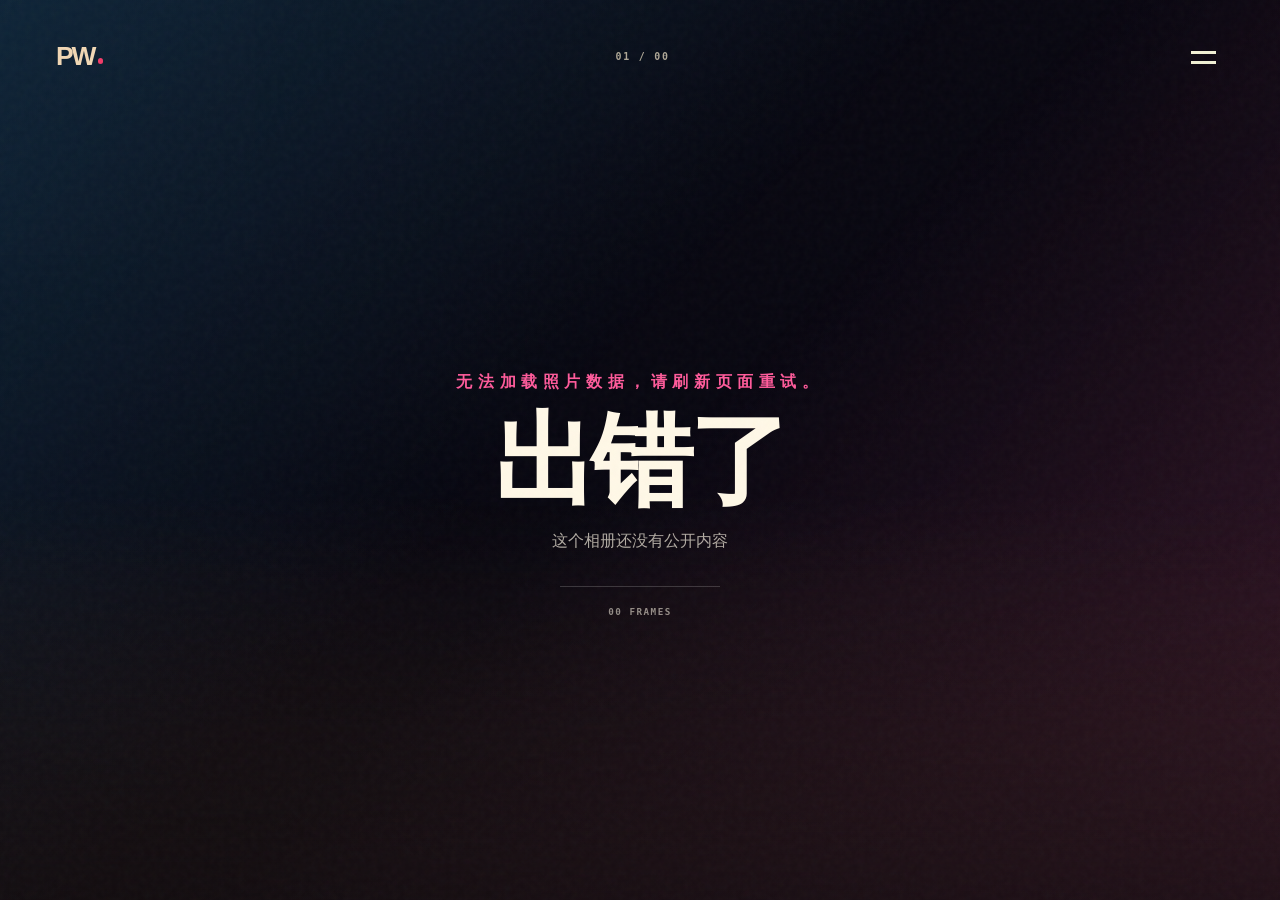
==== commit d9893fd8: "刷新静态资源缓存版本" ====
--- a/index.html
+++ b/index.html
@@ -5,7 +5,9 @@
   <meta name="viewport" content="width=device-width, initial-scale=1.0">
   <meta name="theme-color" content="#090811">
   <title>PHOTO WALL — 记忆的维度</title>
-  <link rel="stylesheet" href="style.css">
+  <link rel="icon" type="image/png" href="/favicon.png">
+  <link rel="apple-touch-icon" href="/favicon.png">
+  <link rel="stylesheet" href="style.css?v=20260615">
 </head>
 <body>
   <div class="loader" id="loader" aria-live="polite">
@@ -138,6 +140,6 @@
     <div class="lightbox-counter" id="lightbox-counter"></div>
   </div>
 
-  <script src="script.js"></script>
+  <script src="script.js?v=20260615"></script>
 </body>
 </html>
--- a/style.css
+++ b/style.css
@@ -11,6 +11,13 @@
   --display: Impact, Haettenschweiler, "Arial Narrow Bold", "PingFang SC", sans-serif;
   --sans: Arial, "PingFang SC", "Microsoft YaHei", sans-serif;
   --mono: "Cascadia Code", Consolas, monospace;
+  --stable-vh: 1vh;
+  --visual-height: 100vh;
+  --visual-offset-top: 0px;
+}
+
+@supports (height: 100lvh) {
+  :root { --stable-vh: 1lvh; }
 }
 
 * { box-sizing: border-box; margin: 0; padding: 0; }
@@ -76,7 +83,11 @@
   display: flex;
   align-items: center;
   justify-content: space-between;
-  padding: 2.25rem 3.5rem;
+  padding:
+    calc(2.25rem + env(safe-area-inset-top))
+    calc(3.5rem + env(safe-area-inset-right))
+    2.25rem
+    calc(3.5rem + env(safe-area-inset-left));
   mix-blend-mode: difference;
   pointer-events: none;
 }
@@ -111,7 +122,17 @@
   transition: opacity .45s var(--ease), visibility .45s;
 }
 .menu-panel.open { opacity: 1; visibility: visible; }
-.menu-panel-inner { width: min(900px, 86vw); max-height: 82vh; overflow-y: auto; scrollbar-width: none; }
+.menu-panel-inner {
+  width: min(900px, 86vw);
+  max-height: calc(var(--stable-vh) * 82);
+  padding:
+    env(safe-area-inset-top)
+    env(safe-area-inset-right)
+    env(safe-area-inset-bottom)
+    env(safe-area-inset-left);
+  overflow-y: auto;
+  scrollbar-width: none;
+}
 .menu-panel-inner::-webkit-scrollbar { display: none; width: 0; height: 0; }
 .menu-panel .eyebrow { color: var(--pink); margin: 0; }
 .menu-groups-head { display: flex; align-items: baseline; justify-content: space-between; gap: 1rem; margin-bottom: 1rem; }
@@ -163,12 +184,12 @@
 .hm-wrapper {
   position: relative;
   z-index: 1;
-  height: 340vh;
+  height: calc(var(--stable-vh) * 340);
   margin-bottom: -2px;
   background: var(--bg);
 }
-.hero-mask { position: sticky; top: 0; height: 100vh; overflow: hidden; background: var(--bg); }
-.hm-spacer { height: 240vh; }
+.hero-mask { position: sticky; top: 0; height: calc(var(--stable-vh) * 100); overflow: hidden; background: var(--bg); }
+.hm-spacer { height: calc(var(--stable-vh) * 240); }
 .hm-bg, .hm-color, .hm-vignette, .hm-matte, .hm-flash { position: absolute; inset: 0; }
 .hm-bg img {
   width: 100%;
@@ -213,7 +234,7 @@
 .hm-fill-words { fill: var(--text); opacity: 0; }
 .scroll-cue {
   position: absolute;
-  bottom: 2.5rem;
+  bottom: calc(2.5rem + env(safe-area-inset-bottom));
   left: 50%;
   display: flex;
   flex-direction: column;
@@ -227,7 +248,7 @@
 @keyframes cue { 0%,100% { transform: scaleY(.25); opacity: .3; } 50% { transform: scaleY(1); opacity: 1; } }
 .hm-flash { z-index: 4; background: white; opacity: 0; pointer-events: none; }
 
-.empty-state .hm-wrapper { height: 100vh; }
+.empty-state .hm-wrapper { height: calc(var(--stable-vh) * 100); }
 .empty-state .hm-spacer,
 .empty-state #main,
 .empty-state .scroll-cue,
@@ -287,17 +308,23 @@
 }
 .release-panel {
   position: absolute;
-  inset: 0;
+  top: var(--visual-offset-top);
+  right: 0;
+  left: 0;
+  height: var(--visual-height);
   z-index: 3;
   display: flex;
   flex-direction: column;
   align-items: center;
   justify-content: center;
-  padding: 8rem 2rem;
+  padding:
+    max(5rem, calc(2rem + env(safe-area-inset-top)))
+    2rem
+    max(5rem, calc(2rem + env(safe-area-inset-bottom)));
   overflow: hidden;
   text-align: center;
   opacity: 0;
-  transform: translateY(var(--release-y, 10vh)) scale(var(--release-scale, .94));
+  transform: translateY(var(--release-y, calc(var(--stable-vh) * 10))) scale(var(--release-scale, .94));
   pointer-events: none;
   will-change: opacity, transform;
 }
@@ -341,12 +368,12 @@
   letter-spacing: .2em;
   color: var(--muted);
 }
-.release-arrow { position: absolute; bottom: 3rem; color: var(--pink); font-size: 2rem; animation: bob 1.8s infinite; }
+.release-arrow { position: absolute; bottom: calc(3rem + env(safe-area-inset-bottom)); color: var(--pink); font-size: 2rem; animation: bob 1.8s infinite; }
 @keyframes bob { 50% { transform: translateY(10px); } }
 
 /* Story intro */
-.story-intro { position: relative; min-height: 160vh; overflow: hidden; }
-.story-intro-image { position: sticky; top: 0; height: 100vh; overflow: hidden; background: var(--bg); }
+.story-intro { position: relative; min-height: calc(var(--stable-vh) * 160); overflow: hidden; }
+.story-intro-image { position: sticky; top: 0; height: calc(var(--stable-vh) * 100); overflow: hidden; background: var(--bg); }
 .story-intro-image::after { content: ""; position: absolute; inset: 0; background: linear-gradient(90deg, rgba(9,8,17,.85), rgba(9,8,17,.08) 70%), linear-gradient(0deg, var(--bg), transparent 30%); }
 .story-intro-image img { width: 100%; height: 106%; object-fit: cover; transform: translateY(var(--media-y, -3%)); filter: brightness(.76) saturate(1.08); }
 .story-intro-copy { position: absolute; z-index: 2; left: 8vw; top: 42%; width: min(590px, 82vw); }
@@ -355,7 +382,7 @@
 .story-intro-copy > p:last-child { width: min(480px, 100%); margin-top: 2rem; font-size: clamp(1rem, 1.5vw, 1.3rem); line-height: 1.65; color: rgba(255,248,231,.76); }
 
 /* Generated stories */
-.photo-story { position: relative; min-height: 170vh; padding: 12vh 6vw; overflow: clip; }
+.photo-story { position: relative; min-height: calc(var(--stable-vh) * 170); padding: calc(var(--stable-vh) * 12) 6vw; overflow: clip; }
 .photo-story:nth-child(odd) { background: #0d0b15; }
 .story-heading { position: relative; z-index: 4; width: min(650px, 82vw); }
 .photo-story:nth-child(even) .story-heading { margin-left: auto; }
@@ -375,11 +402,11 @@
 .story-media { position: absolute; overflow: hidden; cursor: zoom-in; background: #16131f; }
 .story-media img { width: 100%; height: 108%; object-fit: cover; transform: translateY(var(--media-y, -4%)); transition: filter .5s, transform .8s var(--ease); }
 .story-media:hover img { filter: brightness(1.08) saturate(1.1); }
-.story-media-primary { top: 33vh; right: 0; width: 62vw; height: 78vh; }
+.story-media-primary { top: calc(var(--stable-vh) * 33); right: 0; width: 62vw; height: calc(var(--stable-vh) * 78); }
 .photo-story:nth-child(even) .story-media-primary { right: auto; left: 0; }
-.story-media-secondary { top: 112vh; left: 9vw; width: 32vw; height: 48vh; z-index: 2; }
+.story-media-secondary { top: calc(var(--stable-vh) * 112); left: 9vw; width: 32vw; height: calc(var(--stable-vh) * 48); z-index: 2; }
 .photo-story:nth-child(even) .story-media-secondary { left: auto; right: 9vw; }
-.story-caption { position: absolute; z-index: 3; top: 125vh; right: 7vw; width: min(360px, 40vw); }
+.story-caption { position: absolute; z-index: 3; top: calc(var(--stable-vh) * 125); right: 7vw; width: min(360px, 40vw); }
 .photo-story:nth-child(even) .story-caption { right: auto; left: 7vw; }
 .story-caption .eyebrow { color: var(--orange); margin-bottom: 1rem; }
 .story-caption p:last-child { color: var(--muted); line-height: 1.65; }
@@ -393,14 +420,28 @@
 .strip-viewport { width: 100%; overflow-x: auto; scrollbar-width: none; cursor: grab; }
 .strip-viewport::-webkit-scrollbar { display: none; }
 .strip-track { display: flex; gap: 3px; width: max-content; padding: 0 4vw; }
-.strip-item { position: relative; flex: 0 0 auto; height: 58vh; max-height: 560px; overflow: hidden; cursor: zoom-in; }
+.strip-item { position: relative; flex: 0 0 auto; height: calc(var(--stable-vh) * 58); max-height: 560px; overflow: hidden; cursor: zoom-in; }
 .strip-item img { width: auto; height: 100%; filter: brightness(.78); transition: filter .4s, transform .7s var(--ease); }
 .strip-item:hover img { filter: brightness(1); transform: scale(1.035); }
 .strip-item-label { position: absolute; left: 1rem; bottom: 1rem; font: 700 .58rem/1 var(--mono); letter-spacing: .16em; opacity: 0; transition: opacity .3s; }
 .strip-item:hover .strip-item-label { opacity: 1; }
 
 /* Footer */
-.footer { min-height: 90vh; display: flex; flex-direction: column; align-items: center; justify-content: center; gap: 2rem; text-align: center; background: linear-gradient(180deg, #08070e, #180b1d); }
+.footer {
+  min-height: calc(var(--stable-vh) * 90);
+  display: flex;
+  flex-direction: column;
+  align-items: center;
+  justify-content: center;
+  gap: 2rem;
+  padding:
+    calc(2rem + env(safe-area-inset-top))
+    calc(1.5rem + env(safe-area-inset-right))
+    calc(2rem + env(safe-area-inset-bottom))
+    calc(1.5rem + env(safe-area-inset-left));
+  text-align: center;
+  background: linear-gradient(180deg, #08070e, #180b1d);
+}
 .footer .eyebrow { color: var(--pink); }
 .footer-mark { font: 900 clamp(8rem, 25vw, 22rem)/.7 var(--display); letter-spacing: -.1em; background: linear-gradient(145deg, #ffdda5, #ff5b9b 50%, #7e3cff); -webkit-background-clip: text; background-clip: text; color: transparent; }
 .footer-copy { font: 700 .65rem/1 var(--mono); letter-spacing: .25em; color: var(--muted); }
@@ -415,48 +456,54 @@
 .lightbox.active { opacity: 1; visibility: visible; }
 .lightbox-overlay { position: absolute; inset: 0; background: rgba(5,4,10,.94); backdrop-filter: blur(18px); cursor: zoom-out; }
 .lightbox-content { position: relative; z-index: 2; display: flex; flex-direction: column; align-items: center; }
-.lightbox-img { max-width: 86vw; max-height: 76vh; object-fit: contain; box-shadow: 0 35px 100px rgba(0,0,0,.55); }
+.lightbox-img { max-width: 86vw; max-height: calc(var(--stable-vh) * 76); object-fit: contain; box-shadow: 0 35px 100px rgba(0,0,0,.55); }
 .lightbox-caption { max-width: 80vw; margin-top: 1.25rem; font: 600 .62rem/1.5 var(--mono); letter-spacing: .15em; color: var(--muted); text-align: center; }
 .lightbox-close, .lightbox-nav { position: absolute; z-index: 3; background: transparent; cursor: pointer; }
-.lightbox-close { top: 2rem; right: 2rem; font-size: 2.4rem; }
+.lightbox-close { top: calc(2rem + env(safe-area-inset-top)); right: calc(2rem + env(safe-area-inset-right)); font-size: 2.4rem; }
 .lightbox-nav { top: 50%; transform: translateY(-50%); font-size: 4rem; opacity: .6; }
-.lightbox-prev { left: 2rem; }
-.lightbox-next { right: 2rem; }
-.lightbox-counter { position: absolute; z-index: 3; bottom: 2rem; font: 700 .65rem/1 var(--mono); letter-spacing: .2em; color: var(--muted); }
+.lightbox-prev { left: calc(2rem + env(safe-area-inset-left)); }
+.lightbox-next { right: calc(2rem + env(safe-area-inset-right)); }
+.lightbox-counter { position: absolute; z-index: 3; bottom: calc(2rem + env(safe-area-inset-bottom)); font: 700 .65rem/1 var(--mono); letter-spacing: .2em; color: var(--muted); }
 
 @media (max-width: 800px) {
-  .site-header { padding: 1.4rem 1.25rem; }
+  .site-header {
+    padding:
+      calc(1.4rem + env(safe-area-inset-top))
+      calc(1.25rem + env(safe-area-inset-right))
+      1.4rem
+      calc(1.25rem + env(safe-area-inset-left));
+  }
   .header-count { display: none; }
   .menu-list { grid-template-columns: 1fr; }
   .menu-groups-head { align-items: flex-start; flex-direction: column; }
-  .hm-wrapper { height: 280vh; }
-  .hm-spacer { height: 180vh; }
-  .scroll-cue { bottom: 1.25rem; }
-  .release-panel { min-height: 100vh; }
+  .hm-wrapper { height: calc(var(--stable-vh) * 280); }
+  .hm-spacer { height: calc(var(--stable-vh) * 180); }
+  .scroll-cue { bottom: calc(1.25rem + env(safe-area-inset-bottom)); }
+  .release-panel { min-height: calc(var(--stable-vh) * 100); }
   .release-title { font-size: 21vw; }
   .release-title span:last-child { margin-left: 0; }
   .release-meta { flex-direction: column; gap: .75rem; }
-  .story-intro { min-height: 135vh; }
+  .story-intro { min-height: calc(var(--stable-vh) * 135); }
   .story-intro-copy { left: 1.5rem; top: 45%; }
   .story-intro-copy h2 { font-size: 14vw; }
-  .photo-story { min-height: 145vh; padding: 10vh 1.5rem; }
+  .photo-story { min-height: calc(var(--stable-vh) * 145); padding: calc(var(--stable-vh) * 10) 1.5rem; }
   .photo-story:nth-child(even) .story-heading { margin-left: 0; }
   .story-heading h2 { font-size: 15vw; }
   .story-heading h2.long { font-size: 12vw; }
   .story-media-primary,
-  .photo-story:nth-child(even) .story-media-primary { top: 42vh; left: 1.5rem; right: auto; width: calc(100vw - 1.5rem); height: 58vh; }
+  .photo-story:nth-child(even) .story-media-primary { top: calc(var(--stable-vh) * 42); left: 1.5rem; right: auto; width: calc(100vw - 1.5rem); height: calc(var(--stable-vh) * 58); }
   .story-media-secondary,
-  .photo-story:nth-child(even) .story-media-secondary { top: 94vh; left: auto; right: 1.5rem; width: 55vw; height: 38vh; }
+  .photo-story:nth-child(even) .story-media-secondary { top: calc(var(--stable-vh) * 94); left: auto; right: 1.5rem; width: 55vw; height: calc(var(--stable-vh) * 38); }
   .story-caption,
-  .photo-story:nth-child(even) .story-caption { top: 105vh; left: 1.5rem; right: auto; width: 36vw; }
+  .photo-story:nth-child(even) .story-caption { top: calc(var(--stable-vh) * 105); left: 1.5rem; right: auto; width: 36vw; }
   .archive { padding: 7rem 0; }
   .archive-head { grid-template-columns: 1fr; padding: 0 1.5rem 2rem; }
   .archive-head > p:last-child { margin-top: 1.5rem; }
   .strip-track { padding: 0 1.5rem; }
-  .strip-item { height: 42vh; }
+  .strip-item { height: calc(var(--stable-vh) * 42); }
   .lightbox-nav { font-size: 2.5rem; }
-  .lightbox-prev { left: .5rem; }
-  .lightbox-next { right: .5rem; }
+  .lightbox-prev { left: calc(.5rem + env(safe-area-inset-left)); }
+  .lightbox-next { right: calc(.5rem + env(safe-area-inset-right)); }
   .loader { grid-template-columns: auto minmax(100px, 45vw) auto; }
 }
 
